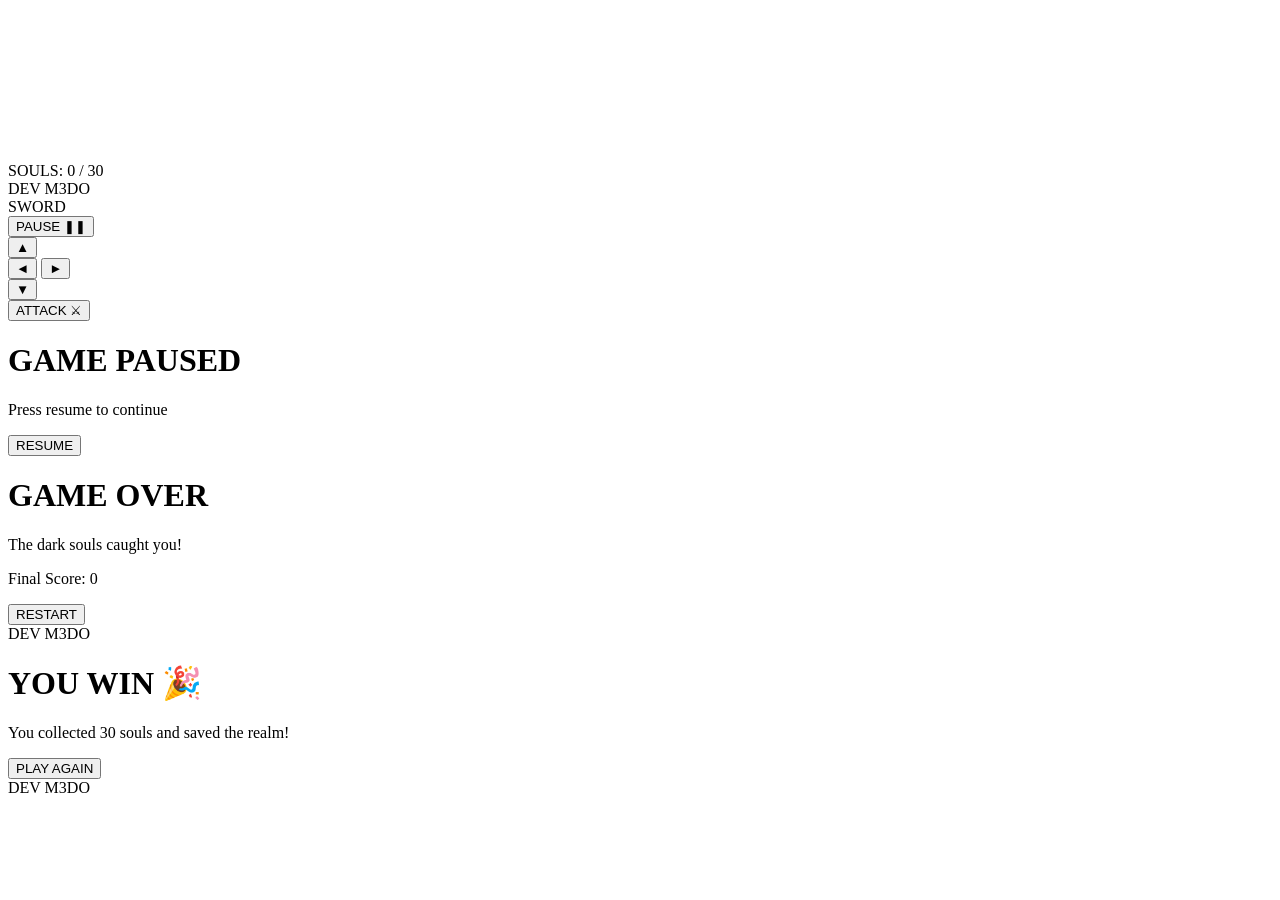
==== index.html @ b8a04de7 "Rename Soul_Catcher_New_Update/index.html to index.html" ====
<!DOCTYPE html>
<html lang="en">
<head>
  <meta charset="UTF-8">
  <meta name="viewport" content="width=device-width, initial-scale=1.0, maximum-scale=1.0, user-scalable=no">
  <title>Soul Catcher</title>
  <link rel="stylesheet" href="style.css">
</head>
<body>

  <canvas id="gameCanvas"></canvas>

  <div id="uiContainer">
    <div class="hud-box">SOULS: <span id="scoreVal">0</span> / 30</div>
    <div class="hud-box medo-credit">DEV <span>M3DO</span></div>
    <div class="hud-box cooldown-container">
      <span>SWORD</span>
      <div class="bar-bg"><div id="cooldownBar"></div></div>
    </div>
    <button id="btnPause" class="mobile-top-btn">PAUSE ❚❚</button>
  </div>

  <div id="touchControls">
    <div class="dpad">
      <button id="btnUp" class="dbtn">▲</button>
      <div class="dpad-mi">
        <button id="btnLeft" class="dbtn">◄</button>

        <button id="btnRight" class="dbtn">►</button>
      </div>
      <button id="btnDown" class="dbtn">▼</button>
    </div>
    <button id="btnAttack" class="action-btn">ATTACK ⚔</button>
  </div>

  <div id="pauseScreen" class="overlay hidden">
    <div class="card">
      <h1>GAME PAUSED</h1>
      <p>Press resume to continue</p>
      <button id="btnResume" class="btn success-btn">RESUME</button>
    </div>
  </div>

  <div id="gameOverScreen" class="overlay hidden">
    <div class="card">
      <h1 class="danger">GAME OVER</h1>
      <p>The dark souls caught you!</p>
      <p>Final Score: <span id="finalScore">0</span></p>
      <button id="btnRestart" class="btn">RESTART</button>
      <div class="card-footer">DEV M3DO</div>
    </div>
  </div>

  <div id="winScreen" class="overlay hidden">
    <div class="card">
      <h1 class="success">YOU WIN 🎉</h1>
      <p>You collected 30 souls and saved the realm!</p>
      <button id="btnWinRestart" class="btn success-btn">PLAY AGAIN</button>
      <div class="card-footer">DEV M3DO</div>
    </div>
  </div>

  <script src="script.js"></script>
</body>
</html>
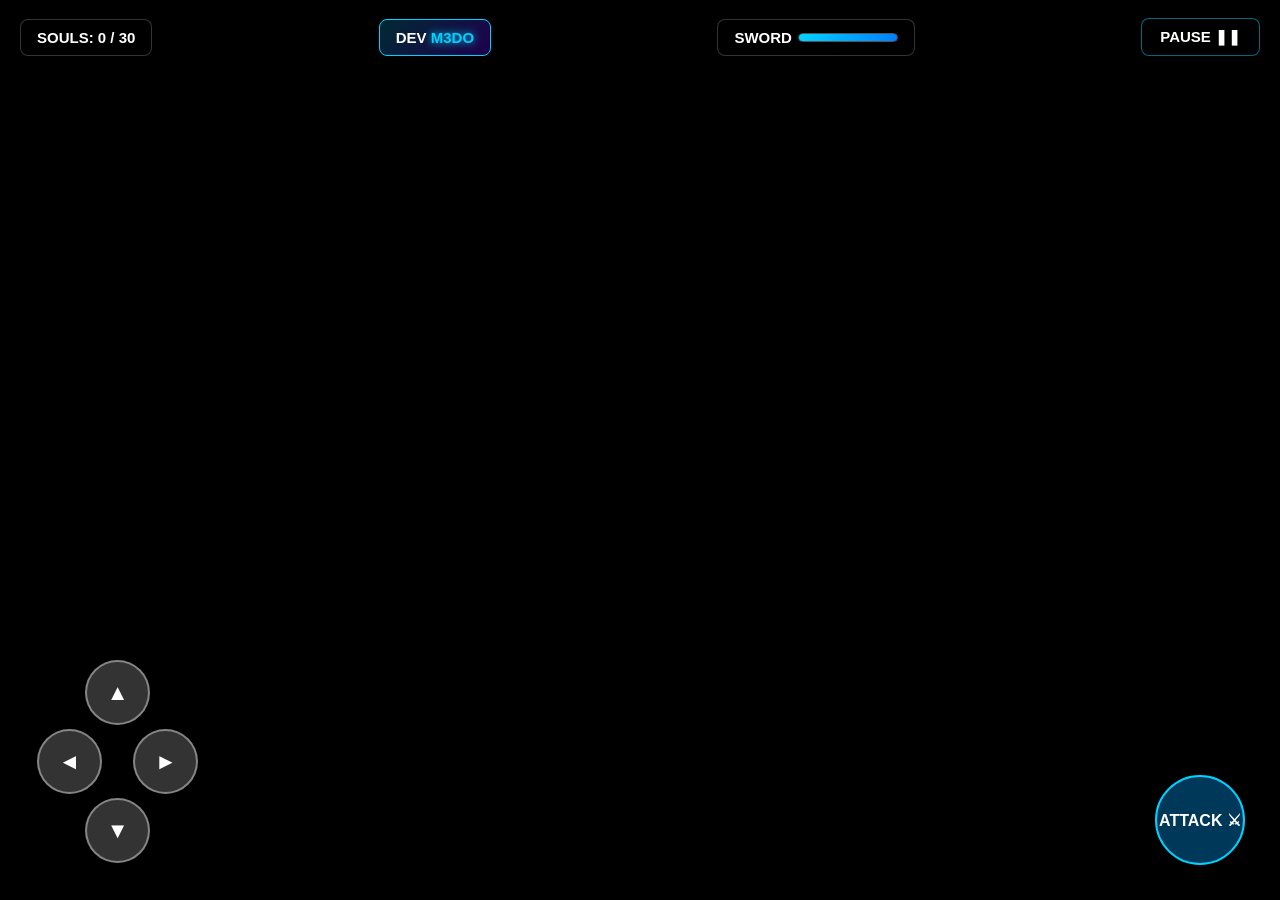
==== commit a29b95e4: "Add files via upload" ====
--- a/index.html
+++ b/index.html
@@ -62,4 +62,4 @@
 
   <script src="script.js"></script>
 </body>
-</html>
+</html>
--- a/style.css
+++ b/style.css
@@ -0,0 +1,210 @@
+* {
+  box-sizing: border-box;
+  user-select: none;
+  -webkit-user-select: none;
+  touch-action: manipulation;
+  margin: 0;
+  padding: 0;
+}
+
+body, html {
+  width: 100%;
+  height: 100%;
+  overflow: hidden;
+  background-color: #000;
+  font-family: 'Segoe UI', Arial, sans-serif;
+}
+
+#gameCanvas {
+  display: block;
+  width: 100vw;
+  height: 100vh;
+}
+
+#uiContainer {
+  position: absolute;
+  top: clamp(8px, 2vh, 20px);
+  left: clamp(8px, 2vw, 20px);
+  right: clamp(8px, 2vw, 20px);
+  display: flex;
+  justify-content: space-between;
+  align-items: center;
+  pointer-events: none;
+  z-index: 10;
+  gap: 8px;
+}
+
+.hud-box {
+  background: rgba(0, 0, 0, 0.75);
+  color: #fff;
+  padding: clamp(4px, 1vh, 10px) clamp(8px, 1.5vw, 16px);
+  border-radius: 8px;
+  border: 1px solid rgba(255, 255, 255, 0.2);
+  font-size: clamp(11px, 2.5vw, 15px);
+  font-weight: bold;
+  white-space: nowrap;
+}
+
+.medo-credit {
+  background: linear-gradient(135deg, rgba(0, 210, 255, 0.2), rgba(100, 0, 255, 0.3));
+  border: 1px solid #00d2ff;
+  color: #fff;
+}
+
+.medo-credit span {
+  color: #00d2ff;
+  text-shadow: 0 0 8px #00d2ff;
+}
+
+.cooldown-container {
+  display: flex;
+  align-items: center;
+  gap: 6px;
+}
+
+.bar-bg {
+  width: clamp(50px, 10vw, 100px);
+  height: clamp(6px, 1vh, 10px);
+  background: #333;
+  border-radius: 5px;
+  overflow: hidden;
+  border: 1px solid #555;
+}
+
+#cooldownBar {
+  width: 100%;
+  height: 100%;
+  background: linear-gradient(90deg, #00d2ff, #0080ff);
+  transition: width 0.1s linear;
+}
+
+.mobile-top-btn {
+  pointer-events: auto;
+  background: rgba(0, 0, 0, 0.85);
+  color: #fff;
+  border: 1px solid rgba(0, 210, 255, 0.5);
+  padding: clamp(6px, 1vh, 10px) clamp(10px, 2vw, 18px);
+  border-radius: 8px;
+  font-size: clamp(11px, 2.2vw, 15px);
+  font-weight: bold;
+  cursor: pointer;
+  transition: transform 0.1s ease, background 0.1s ease;
+}
+
+#touchControls {
+  position: absolute;
+  bottom: clamp(15px, 4vh, 35px);
+  left: clamp(15px, 4vw, 35px);
+  right: clamp(15px, 4vw, 35px);
+  display: flex;
+  justify-content: space-between;
+  align-items: flex-end;
+  z-index: 10;
+  pointer-events: none;
+}
+
+.dpad {
+  display: flex;
+  flex-direction: column;
+  align-items: center;
+  pointer-events: auto;
+}
+
+.dpad-mid {
+  display: flex;
+  gap: clamp(4px, 1vw, 10px);
+}
+
+.dbtn {
+  width: clamp(45px, 12vw, 65px);
+  height: clamp(45px, 12vw, 65px);
+  background: rgba(255, 255, 255, 0.2);
+  border: 2px solid rgba(255, 255, 255, 0.4);
+  color: white;
+  font-size: clamp(16px, 4vw, 22px);
+  border-radius: 50%;
+  margin: 2px;
+  margin-right: 25px;
+  backdrop-filter: blur(4px);
+  pointer-events: auto;
+  touch-action: none;
+}
+
+.action-btn {
+  width: clamp(65px, 16vw, 90px);
+  height: clamp(65px, 16vw, 90px);
+  background: rgba(0, 162, 255, 0.35);
+  border: 2px solid #00d2ff;
+  color: white;
+  font-size: clamp(12px, 3.2vw, 16px);
+  font-weight: bold;
+  border-radius: 50%;
+  backdrop-filter: blur(4px);
+  pointer-events: auto;
+  touch-action: none;
+}
+
+.dbtn:active, .dbtn.active-press,
+.action-btn:active, .action-btn.active-press,
+.mobile-top-btn:active, .mobile-top-btn.active-press,
+.btn:active {
+  transform: scale(0.88);
+  background: rgba(0, 210, 255, 0.7) !important;
+  box-shadow: 0 0 12px #00d2ff;
+}
+
+.overlay {
+  position: absolute;
+  top: 0;
+  left: 0;
+  width: 100%;
+  height: 100%;
+  background: rgba(0, 0, 0, 0.88);
+  display: flex;
+  justify-content: center;
+  align-items: center;
+  z-index: 100;
+}
+
+.hidden {
+  display: none !important;
+}
+
+.card {
+  background: #14141d;
+  color: white;
+  padding: clamp(20px, 4vh, 40px) clamp(25px, 5vw, 50px);
+  border-radius: 14px;
+  text-align: center;
+  border: 1px solid rgba(255, 255, 255, 0.1);
+  box-shadow: 0 10px 30px rgba(0,0,0,0.9);
+  max-width: 90vw;
+}
+
+.card h1 { margin-bottom: 12px; font-size: clamp(20px, 5vw, 28px); }
+.card p { margin-bottom: 20px; color: #aaa; font-size: clamp(13px, 3vw, 16px); }
+
+.danger { color: #ff4757; }
+.success { color: #2ed573; }
+
+.btn {
+  background: #ff4757;
+  color: white;
+  border: none;
+  padding: clamp(8px, 2vh, 12px) clamp(16px, 4vw, 24px);
+  font-size: clamp(13px, 3vw, 16px);
+  font-weight: bold;
+  border-radius: 6px;
+  cursor: pointer;
+}
+
+.success-btn {
+  background: #2ed573;
+}
+
+.card-footer {
+  margin-top: 20px;
+  font-size: clamp(10px, 2.5vw, 12px);
+  color: #00d2ff;
+  letter-spacing: 1.5px;
+}
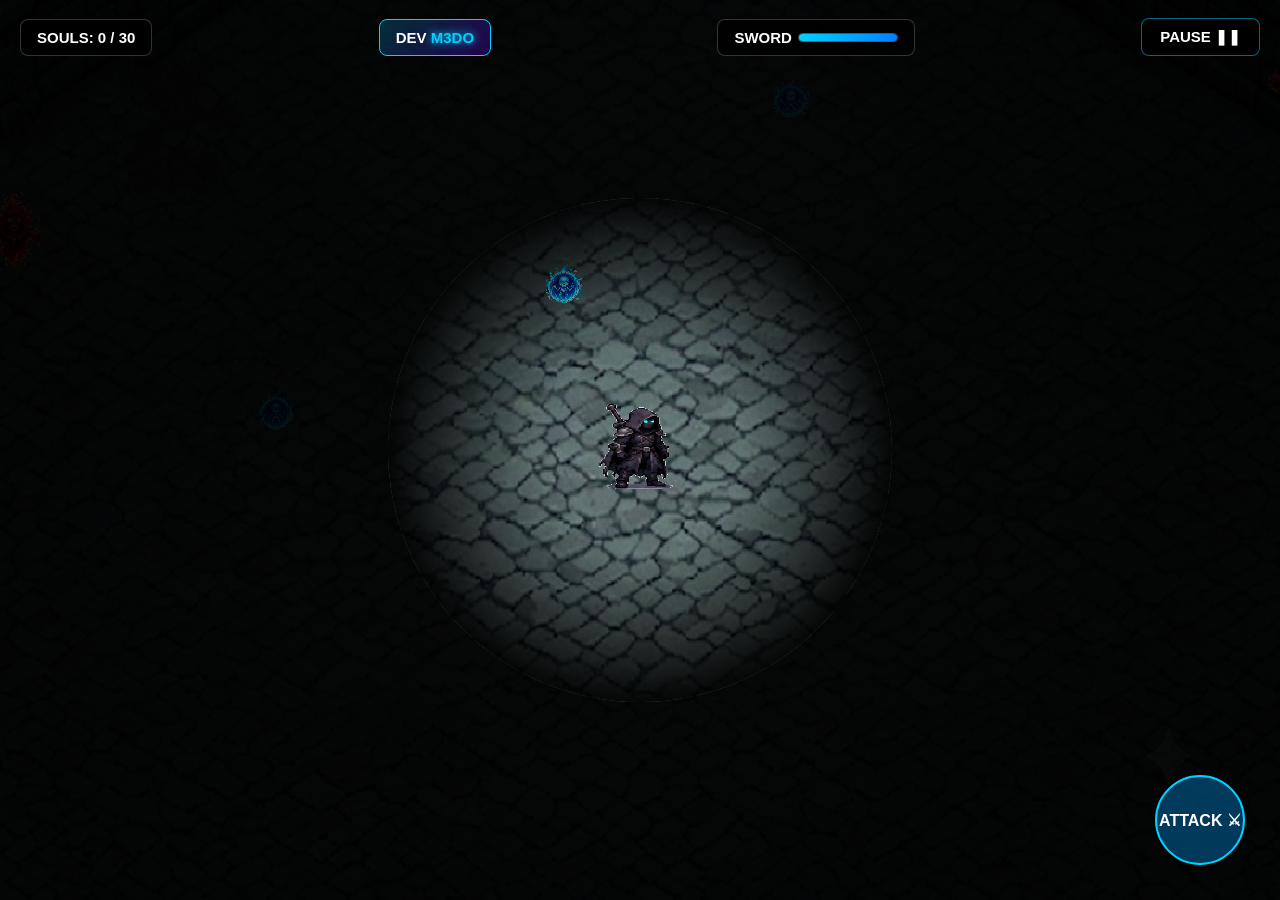
==== commit cc1965ef: "Add files via upload" ====
--- a/index.html
+++ b/index.html
@@ -7,6 +7,18 @@
   <link rel="stylesheet" href="style.css">
 </head>
 <body>
+
+  <!-- Loading Screen -->
+  <div id="loadingScreen" class="overlay">
+    <div class="card">
+      <h1 style="color: #00d2ff;">SOUL CATCHER</h1>
+      <p>Loading Assets... <span id="progressText">0%</span></p>
+      <div style="width: 200px; height: 10px; background: #333; border-radius: 5px; margin: 0 auto; overflow: hidden; border: 1px solid #555;">
+        <div id="progressBar" style="width: 0%; height: 100%; background: #00d2ff; transition: width 0.1s;"></div>
+      </div>
+      <div class="card-footer" style="margin-top: 15px;">DEV M3DO</div>
+    </div>
+  </div>
 
   <canvas id="gameCanvas"></canvas>
 
@@ -20,16 +32,8 @@
     <button id="btnPause" class="mobile-top-btn">PAUSE ❚❚</button>
   </div>
 
+  <!-- Attack Button Only for Mobile -->
   <div id="touchControls">
-    <div class="dpad">
-      <button id="btnUp" class="dbtn">▲</button>
-      <div class="dpad-mi">
-        <button id="btnLeft" class="dbtn">◄</button>
-
-        <button id="btnRight" class="dbtn">►</button>
-      </div>
-      <button id="btnDown" class="dbtn">▼</button>
-    </div>
     <button id="btnAttack" class="action-btn">ATTACK ⚔</button>
   </div>
 
--- a/style.css
+++ b/style.css
@@ -94,40 +94,11 @@
 #touchControls {
   position: absolute;
   bottom: clamp(15px, 4vh, 35px);
-  left: clamp(15px, 4vw, 35px);
   right: clamp(15px, 4vw, 35px);
   display: flex;
-  justify-content: space-between;
-  align-items: flex-end;
+  justify-content: flex-end;
   z-index: 10;
   pointer-events: none;
-}
-
-.dpad {
-  display: flex;
-  flex-direction: column;
-  align-items: center;
-  pointer-events: auto;
-}
-
-.dpad-mid {
-  display: flex;
-  gap: clamp(4px, 1vw, 10px);
-}
-
-.dbtn {
-  width: clamp(45px, 12vw, 65px);
-  height: clamp(45px, 12vw, 65px);
-  background: rgba(255, 255, 255, 0.2);
-  border: 2px solid rgba(255, 255, 255, 0.4);
-  color: white;
-  font-size: clamp(16px, 4vw, 22px);
-  border-radius: 50%;
-  margin: 2px;
-  margin-right: 25px;
-  backdrop-filter: blur(4px);
-  pointer-events: auto;
-  touch-action: none;
 }
 
 .action-btn {
@@ -144,7 +115,6 @@
   touch-action: none;
 }
 
-.dbtn:active, .dbtn.active-press,
 .action-btn:active, .action-btn.active-press,
 .mobile-top-btn:active, .mobile-top-btn.active-press,
 .btn:active {
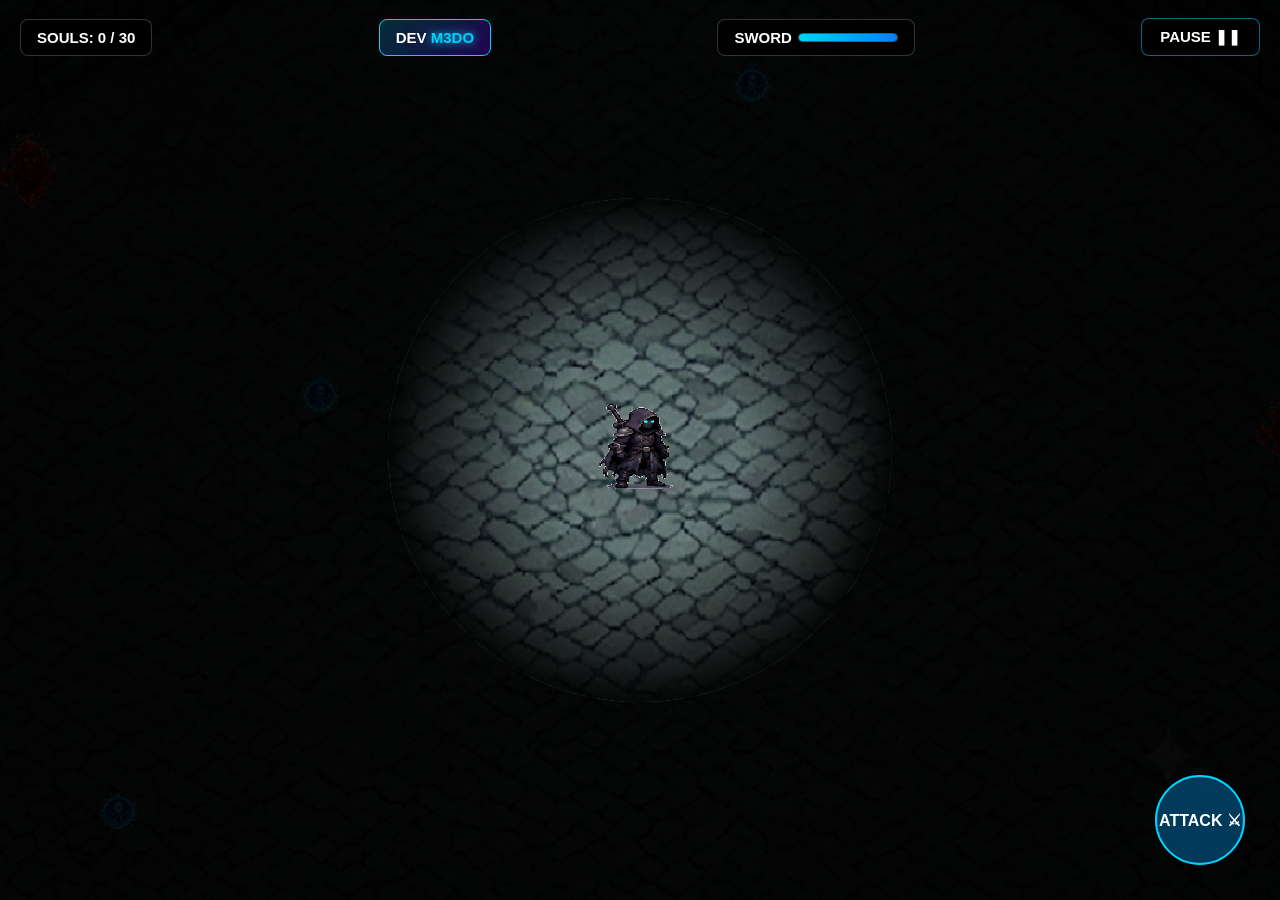
==== commit 8ca7e38f: "Add files via upload" ====
--- a/index.html
+++ b/index.html
@@ -32,7 +32,7 @@
     <button id="btnPause" class="mobile-top-btn">PAUSE ❚❚</button>
   </div>
 
-  <!-- Attack Button Only for Mobile -->
+  <!-- Touch Controls (Attack Button Only for Mobile) -->
   <div id="touchControls">
     <button id="btnAttack" class="action-btn">ATTACK ⚔</button>
   </div>
--- a/style.css
+++ b/style.css
@@ -116,8 +116,7 @@
 }
 
 .action-btn:active, .action-btn.active-press,
-.mobile-top-btn:active, .mobile-top-btn.active-press,
-.btn:active {
+.mobile-top-btn:active, .btn:active {
   transform: scale(0.88);
   background: rgba(0, 210, 255, 0.7) !important;
   box-shadow: 0 0 12px #00d2ff;
